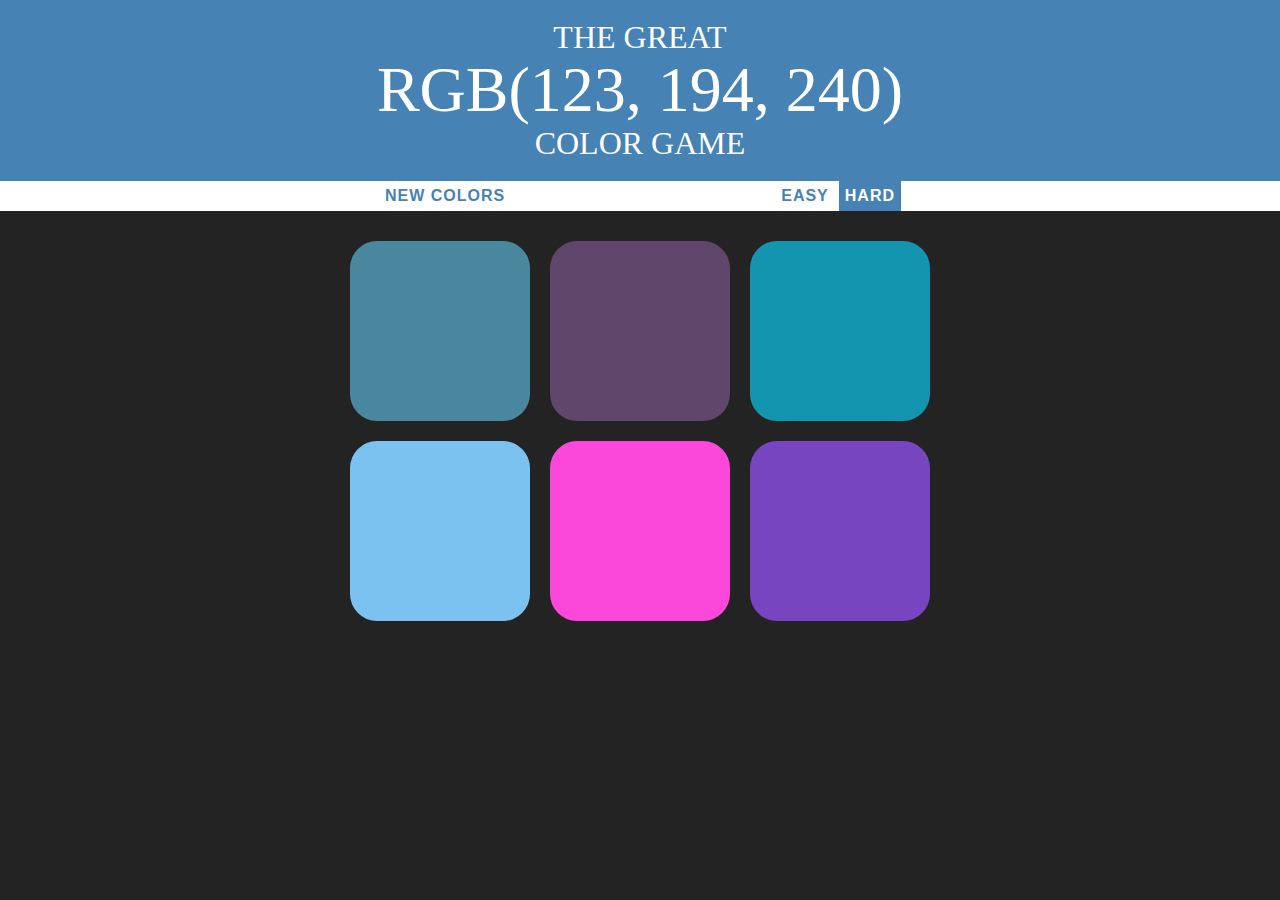
==== GuessingColorGame.html @ 688895bf "first commit" ====
<!DOCTYPE html>
<html>
<head>
	<title>Color Game</title>
	<link rel="stylesheet" type="text/css" href="css/colorGame.css">
</head>
<body>
	<h1>The Great
	<br>
	<span id="colorDisplay">RGB</span>
	<br>
	Color Game
	</h1>

	<div id="stripe">
		<button id="reset">New Colors</button>
		<span id="message"></span>
		<button class="mode">Easy</button>
		<button class="mode selected">Hard</button>
	</div>

		<div id='container'>
			<div class='square'></div>
			<div class='square'></div>
			<div class='square'></div>
			<div class='square'></div>
			<div class='square'></div>
			<div class='square'></div>
		</div>
<script type="text/javascript" src="js/colorGame.js"></script>
</body>
</html>
---- css/colorGame.css ----
body{
	background-color: #232323;
	margin: 0;
	font-family: "Montserrat", "Avenir";
}
.square{
	width: 30%;
	background: purple;
	/*to add content/space to the squares:*/
	padding-bottom: 30%;
	float: left;
	margin: 1.66%;
	border-radius: 15%;
	transition: background 0.6s;
	/*to make it browser friendly, we add:*/
	/*safari*/
	--webkit-transition: background 0.6s;
	/*firefox*/
	--moz-transition: background 0.6s;
}

#container{
	/*trick to center things in containers:
	zero top and bottom and auto left and right 
	will center the grid*/
	/*later I added 20 for space on top*/
	margin: 20px auto;
	/*to make the squares smaller*/
	max-width: 600px;

}

h1{
	text-align: center;
	/*space in between lines*/
	line-height: 1.1;
	padding: 20px 0;
	font-weight: normal;
	color: white;
	background: steelblue;
	margin: 0;
	text-transform: uppercase;
}

#stripe{
	background-color: white;
	height: 30px;
	text-align: center;
}
.selected{
	color: white;
	background: steelblue;
}
#colorDisplay{
	font-size: 200%;
}
button{
	border:none;
	background: none;
	text-transform: uppercase;
	/*it will take 100% of the container div*/
	height: 100%; 
	font-weight: 700;
	color: steelblue;
	letter-spacing: 1px;
	font-size: inherit;
	/*takes 2 arguments:
	to what and time, in this case
	to all and in 2 sec*/
	transition: all 0.3s;
	/*safari*/
	--webkit-transition: all 0.3s;
	/*firefox*/
	--moz-transition: all 0.3s;
	outline: none;
}

button:hover {
	/*oposite of what they are*/
	color: white;
	background: steelblue;
}
#message{
	/*to create a space between new colors
	and buttons easy and hard*/
	display: inline-block;
	/*it takes 20% of the screen just the span*/
	width:20%;
}
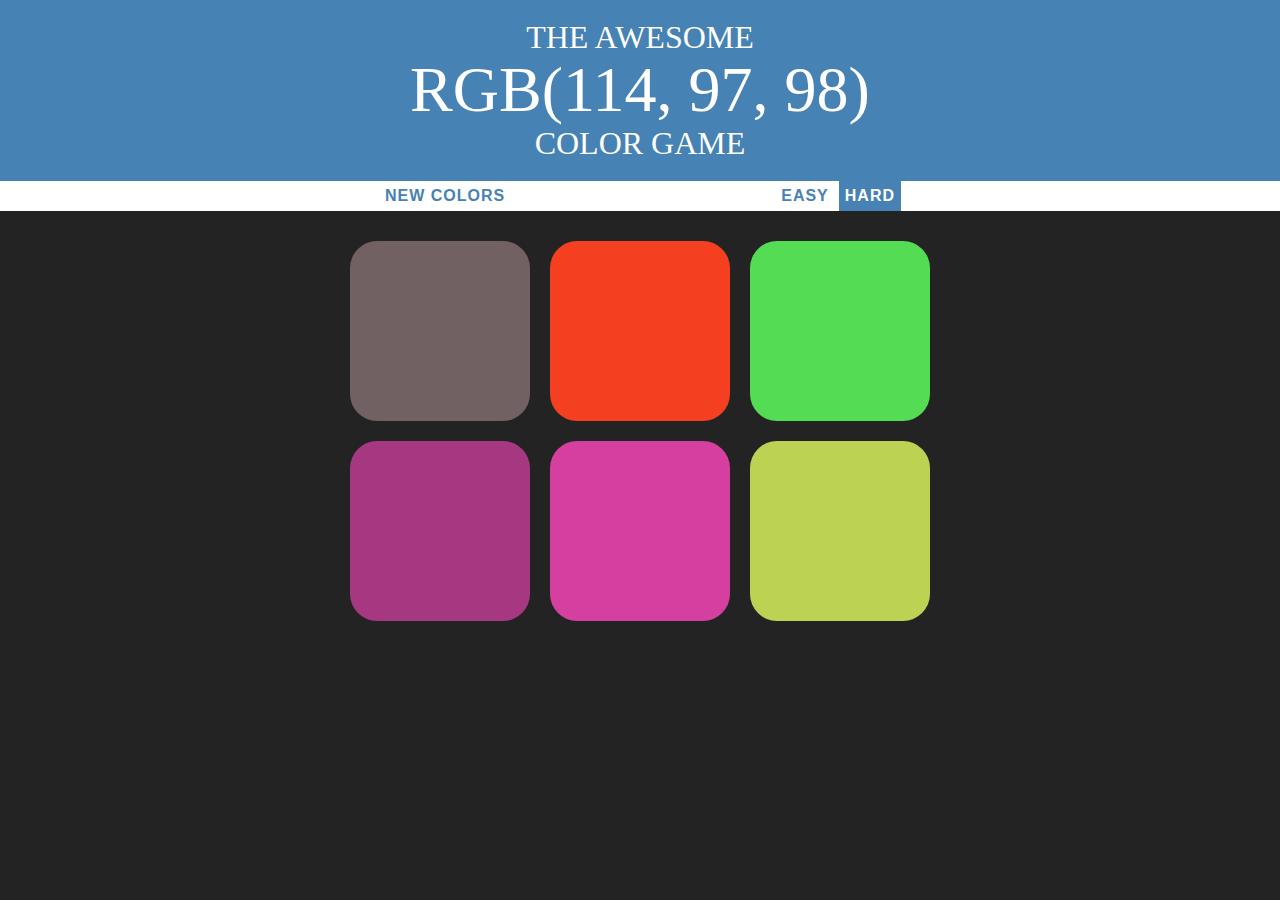
==== commit ef1e3099: "Fixed title of game" ====
--- a/GuessingColorGame.html
+++ b/GuessingColorGame.html
@@ -5,7 +5,7 @@
 	<link rel="stylesheet" type="text/css" href="css/colorGame.css">
 </head>
 <body>
-	<h1>The Great
+	<h1>The Awesome
 	<br>
 	<span id="colorDisplay">RGB</span>
 	<br>
@@ -29,4 +29,4 @@
 		</div>
 <script type="text/javascript" src="js/colorGame.js"></script>
 </body>
-</html>+</html>
